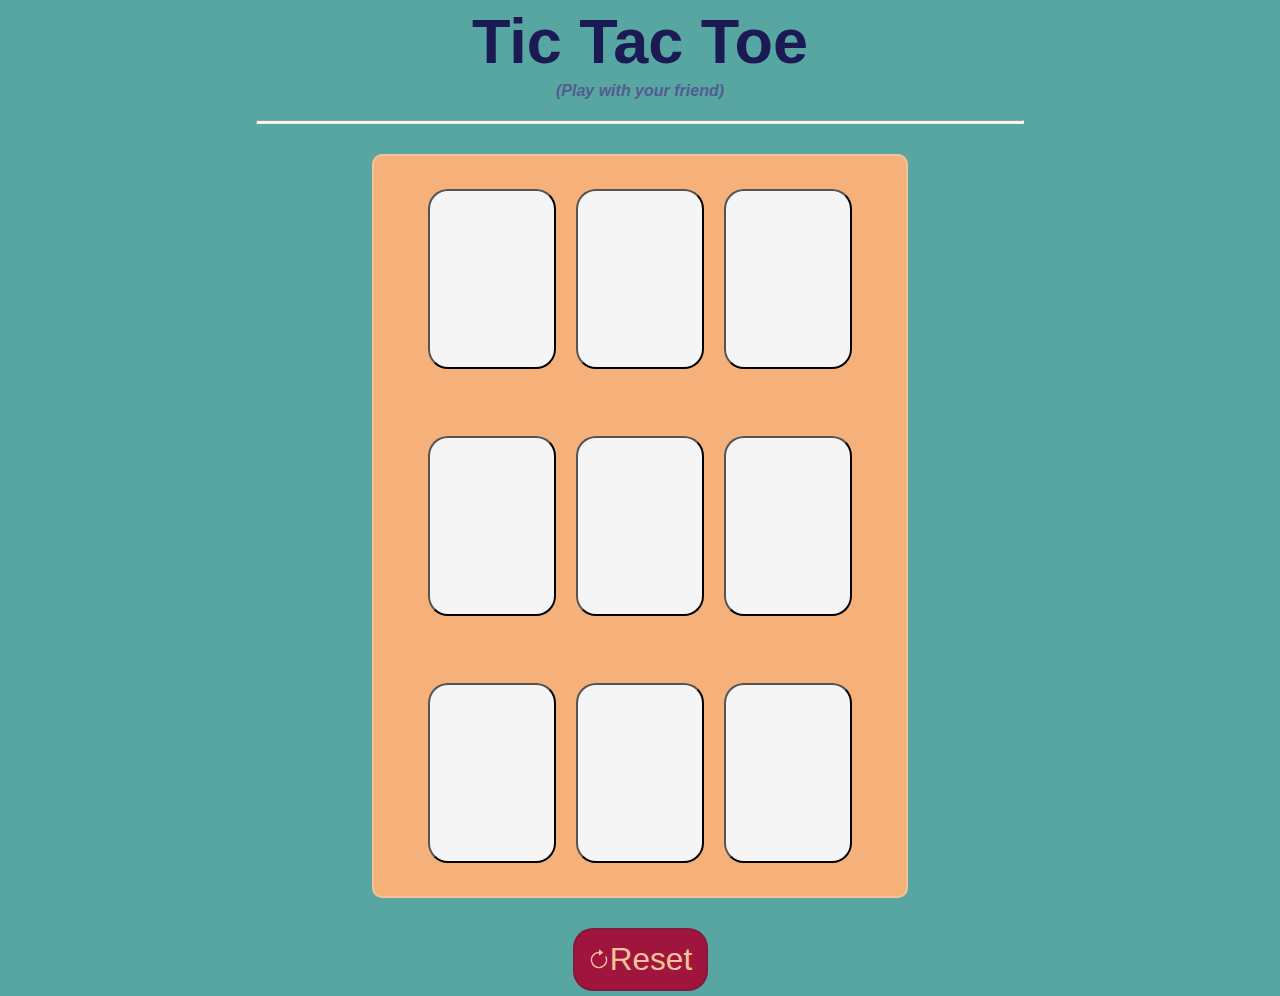
==== Javascript_Projects/Tic_Tac_Toe/index.html @ 852fc217 "Tic Tac Toe" ====
<!DOCTYPE html>
<html lang="en">

<head>
    <meta charset="UTF-8">
    <meta name="viewport" content="width=device-width, initial-scale=1.0">
    <title>Tic Tac Toe</title>
    <link rel="stylesheet" href="style.css">
    <script src="app.js"></script>
</head>

<body>
    <div class="container">
        <div class="heading">
            <h1>Tic Tac Toe</h1>
        </div>
        <div class="heading">
            <h4><i>(Play with your friend)</i></h4>
        </div>
        <hr id="line-1">
        <div class="game-container">
            <button class="btn"></button>
            <button class="btn"></button>
            <button class="btn"></button>

            <button class="btn"></button>
            <button class="btn"></button>
            <button class="btn"></button>

            <button class="btn"></button>
            <button class="btn"></button>
            <button class="btn"></button>
        </div>
        
        <div class="result-container">
            <div class="result"></div>
        </div>
        <div class="buttons-div">
            <a href="index.html">
                <button class="re-load" id="reset"><svg xmlns="http://www.w3.org/2000/svg" width="22" height="22" fill="currentColor" class="bi bi-arrow-clockwise re-load-svg" viewBox="0 0 16 16">
                    <path fill-rule="evenodd" d="M8 3a5 5 0 1 0 4.546 2.914.5.5 0 0 1 .908-.417A6 6 0 1 1 8 2z"/>
                    <path d="M8 4.466V.534a.25.25 0 0 1 .41-.192l2.36 1.966c.12.1.12.284 0 .384L8.41 4.658A.25.25 0 0 1 8 4.466"/>
                  </svg> Reset</button>
                <button class="re-load" id="replay"><svg xmlns="http://www.w3.org/2000/svg" width="22" height="22" fill="currentColor" class="bi bi-arrow-clockwise re-load-svg" viewBox="0 0 16 16">
                    <path fill-rule="evenodd" d="M8 3a5 5 0 1 0 4.546 2.914.5.5 0 0 1 .908-.417A6 6 0 1 1 8 2z"/>
                    <path d="M8 4.466V.534a.25.25 0 0 1 .41-.192l2.36 1.966c.12.1.12.284 0 .384L8.41 4.658A.25.25 0 0 1 8 4.466"/>
                  </svg> Replay</button>
            </a>
        </div>
    </div>
</body>

</html>
---- Javascript_Projects/Tic_Tac_Toe/style.css ----
*{
    margin: 0;
    padding: 0;
    background-color:#57A6A1;
}

a{
    text-decoration: none;
}

.game-container{
    margin: auto;    
    margin-top: 30px;
    margin-bottom: 30px;
    display: flex;
    justify-content: center;
    align-items: center;    
    flex-wrap: wrap;
    border: 2px solid #f5c299;
    border-radius: 10px;
    gap: 20px;
    padding: 10px;
    width: 40vmax;
    height: 80vmin;
    background-color: #F6B17A;
}

.heading{
    font-family: 'popins', sans-serif, Arial, Helvetica;
    text-align: center;
    color: #535C91;
    margin-top: 5px;
}

.heading h1{
    font-size: 7vmin;
    color: #1B1A55;
}

#line-1{
    height: 2px;
    background-color: whitesmoke;
    margin: 20px 20%;
}

.btn{    
    width: 10vmax;
    height: 20vmin;
    border-radius: 20px;
    font-size: 15vmin;
    color: #A0153E;
    background-color: whitesmoke;
}

.buttons-div{
    display: flex;
    justify-content: center;
    align-items: center;
}

.re-load {
    width: 15vmin;
    height: 7vmin;
    border-radius: 20px;
    font-size: 3.5vmin;
    padding: 2px;
    background-color: #A0153E;
    border: 2px solid rgba(132, 24, 60, 0.879);
    color: #f5c299;
    display: flex;
    justify-content: center;
    align-items: center;
    transition: background-color 0.3s, color 0.3s;
    margin-bottom: 5px;
}

.re-load:hover {
    background-color: #f5c299;
    color: #A0153E;
}

.re-load-svg {
    background-color: #A0153E;
    fill: currentColor;
    transition: background-color 0.3s, color 0.3s;
}

.re-load:hover .re-load-svg {    
    background-color: #f5c299;
    fill: #A0153E;
}


#replay{
    display: none;
}

.result{
    display: none;
    font-size: 6vmin;
    font-family: 'popins', sans-serif, Arial, Helvetica;
    text-align: center;
    color: #f5c299;
    margin: 5px 20% 10px 20%;
    padding: 5px 0;
    border-radius: 50px;
    background-color: rgb(17, 128, 84);
    border: 2px solid rgb(9, 66, 43);
}
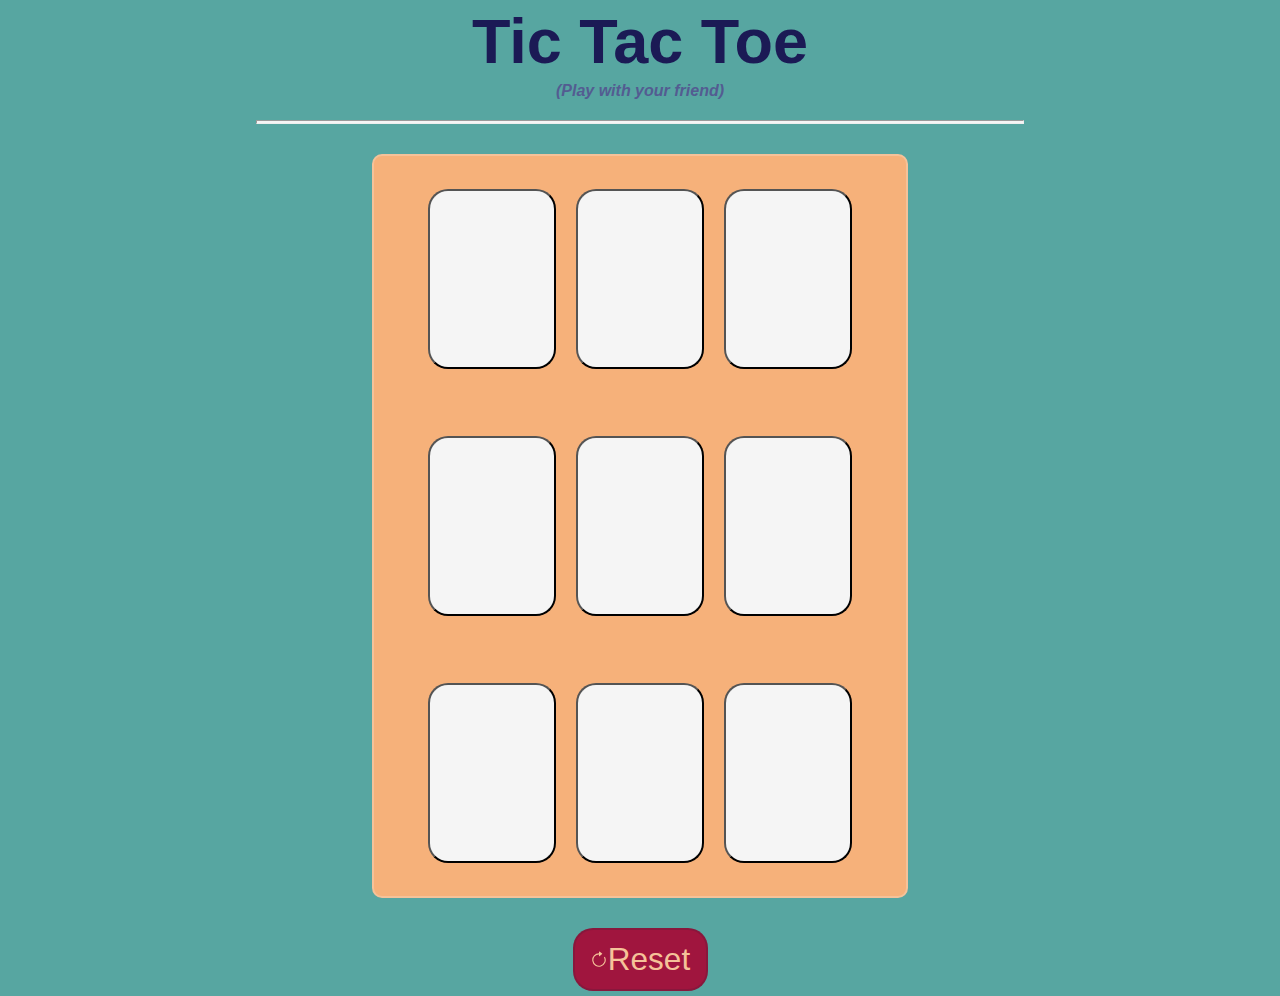
==== commit 804f9a6b: "Tic Tac Toe" ====
--- a/Javascript_Projects/Tic_Tac_Toe/index.html
+++ b/Javascript_Projects/Tic_Tac_Toe/index.html
@@ -37,11 +37,11 @@
         </div>
         <div class="buttons-div">
             <a href="index.html">
-                <button class="re-load" id="reset"><svg xmlns="http://www.w3.org/2000/svg" width="22" height="22" fill="currentColor" class="bi bi-arrow-clockwise re-load-svg" viewBox="0 0 16 16">
+                <button class="re-load" id="reset"><svg xmlns="http://www.w3.org/2000/svg" width="18" height="18" fill="currentColor" class="bi bi-arrow-clockwise re-load-svg" viewBox="0 0 16 16">
                     <path fill-rule="evenodd" d="M8 3a5 5 0 1 0 4.546 2.914.5.5 0 0 1 .908-.417A6 6 0 1 1 8 2z"/>
                     <path d="M8 4.466V.534a.25.25 0 0 1 .41-.192l2.36 1.966c.12.1.12.284 0 .384L8.41 4.658A.25.25 0 0 1 8 4.466"/>
                   </svg> Reset</button>
-                <button class="re-load" id="replay"><svg xmlns="http://www.w3.org/2000/svg" width="22" height="22" fill="currentColor" class="bi bi-arrow-clockwise re-load-svg" viewBox="0 0 16 16">
+                <button class="re-load" id="replay"><svg xmlns="http://www.w3.org/2000/svg" width="18" height="18" fill="currentColor" class="bi bi-arrow-clockwise re-load-svg" viewBox="0 0 16 16">
                     <path fill-rule="evenodd" d="M8 3a5 5 0 1 0 4.546 2.914.5.5 0 0 1 .908-.417A6 6 0 1 1 8 2z"/>
                     <path d="M8 4.466V.534a.25.25 0 0 1 .41-.192l2.36 1.966c.12.1.12.284 0 .384L8.41 4.658A.25.25 0 0 1 8 4.466"/>
                   </svg> Replay</button>
